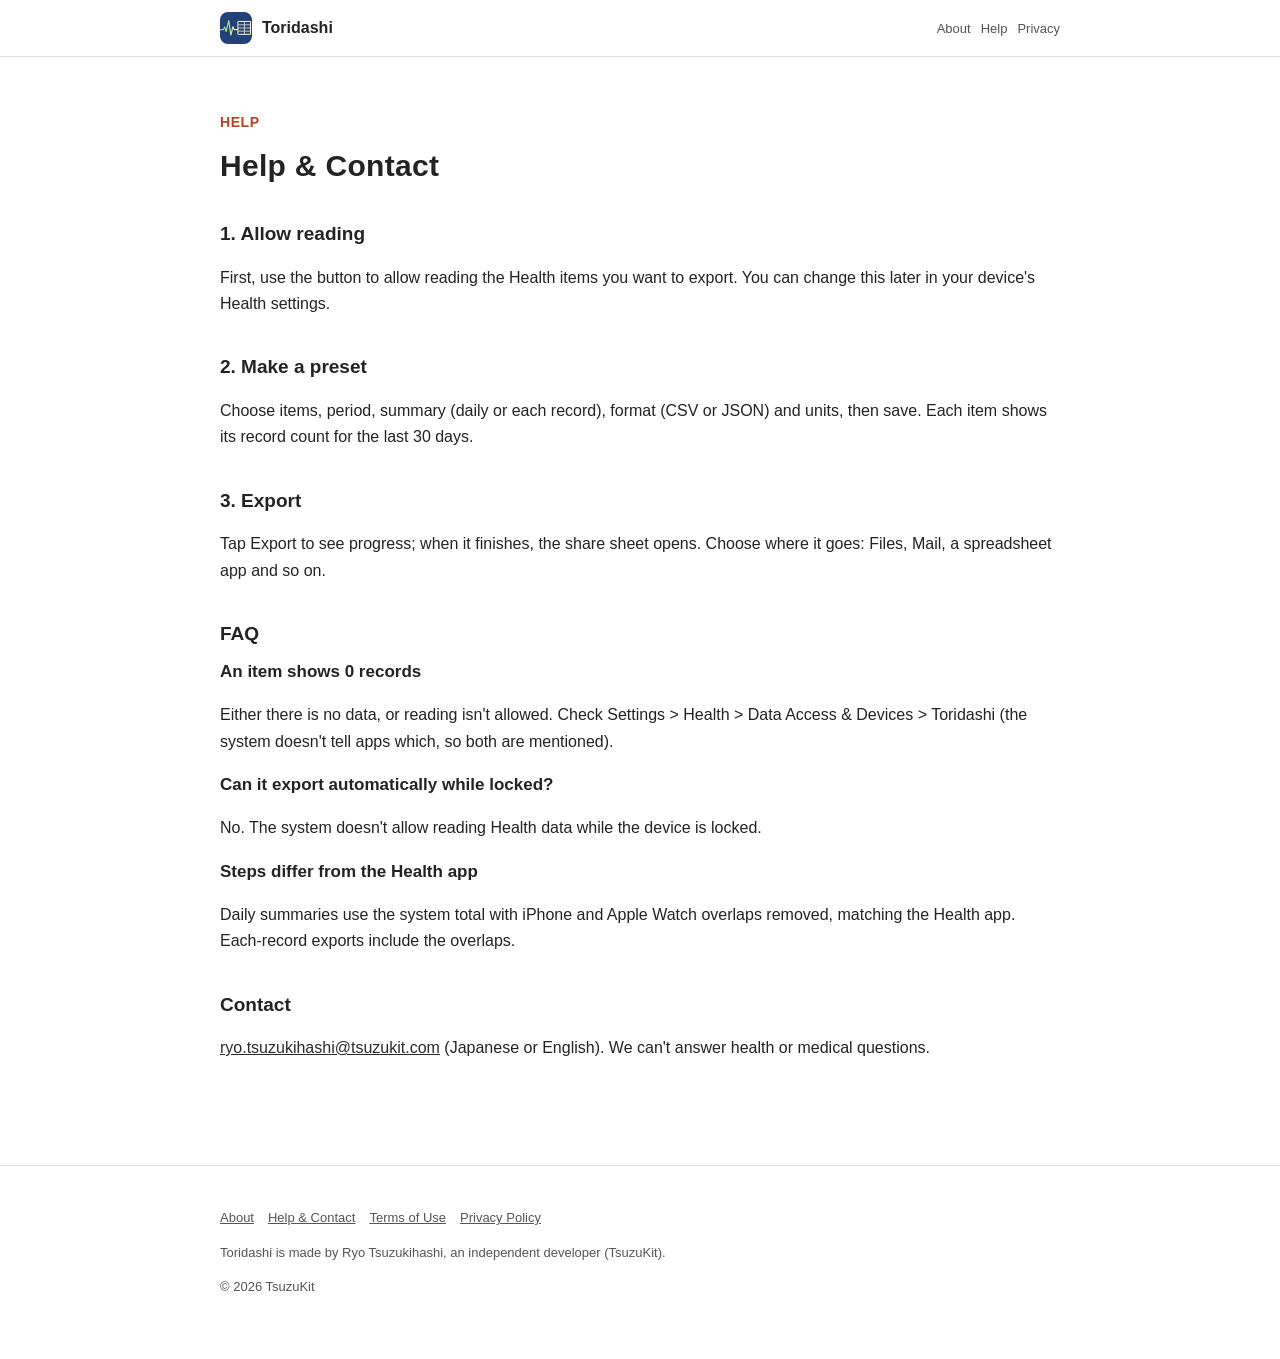
==== support.html @ 99c84b21 "Toridashi のサイトを出す" ====
<!DOCTYPE html>
<html lang="ja" data-title-ja="使い方とお問い合わせ - とりだし" data-title-en="Help &amp; Contact - Toridashi">
<head>
<meta charset="UTF-8">
<meta name="viewport" content="width=device-width, initial-scale=1">
<script>(function(){var l=navigator.languages&&navigator.languages.length?navigator.languages:[navigator.language||"ja"],p="en";for(var i=0;i<l.length;i++){var c=String(l[i]).toLowerCase();if(c.indexOf("ja")===0){p="ja";break}if(c.indexOf("en")===0){p="en";break}}var d=document.documentElement;d.lang=p;var t=d.getAttribute("data-title-"+p);if(t){document.title=t}})();</script>
<title>使い方とお問い合わせ - とりだし</title>
<meta name="description" content="とりだしの使い方（許可・組み合わせ・まとめ方・書き出し）とよくあるご質問、お問い合わせ。 / How to use Toridashi (permissions, presets, summaries, export), FAQ and contact.">
<meta property="og:title" content="使い方とお問い合わせ - とりだし">
<meta property="og:description" content="とりだしの使い方（許可・組み合わせ・まとめ方・書き出し）とよくあるご質問、お問い合わせ。">
<meta property="og:type" content="website">
<meta property="og:url" content="https://toridashi.tsuzukit.com/support.html">
<meta property="og:image" content="https://toridashi.tsuzukit.com/assets/og.jpg">
<link rel="icon" href="assets/icon.png">
<link rel="apple-touch-icon" href="assets/icon.png">
<link rel="stylesheet" href="style.css">
</head>
<body>
<div data-l="ja" lang="ja">
<header class="site"><div class="wrap">
<a class="brand" href="./"><img src="assets/icon.png" alt="" width="32" height="32">とりだし</a>
<nav class="site"><a href="./">紹介</a><a href="support.html">使い方</a><a href="privacy.html">プライバシー</a></nav>
</div></header>
<main class="wrap">
<article class="doc">
<p class="eyebrow">HELP</p>
<h1>使い方とお問い合わせ</h1>
<h2>1. 読みとりを許可する</h2>
<p>はじめに［ヘルスケアの読みとりを許可する］で、書き出したい項目の読みとりを許可します。あとから端末の設定の「ヘルスケア」で変えられます。</p>
<h2>2. 組み合わせをつくる</h2>
<p>項目・期間・まとめ方（日ごと／1件ずつ）・形（CSV／JSON）・単位を選んで保存します。項目の横に直近 30 日の記録の数が出ます。</p>
<h2>3. 書き出す</h2>
<p>［書き出す］を押すと、進みが出て、終わると共有の画面が開きます。ファイルに保存・メール・表計算の App など、送り先を選んでください。</p>
<h2>よくあるご質問</h2>
<h3>項目が 0 件になります</h3>
<p>その項目の記録が無いか、読みとりが許可されていません。端末の設定の「ヘルスケア」→「データアクセスとデバイス」→「とりだし」で確かめてください（OS はどちらなのかをアプリに教えないため、両方の場合を書いています）。</p>
<h3>ロック中に自動で書き出せますか</h3>
<p>できません。端末がロックされているあいだは、OS がヘルスケアのデータを読ませません。</p>
<h3>歩数がヘルスケア App と違います</h3>
<p>日ごとのまとめは、iPhone と Apple Watch の重なりを除いた OS の合計を使うので、ヘルスケア App と同じ数になります。1件ずつの記録には重なりも入ります。</p>
<h2>お問い合わせ</h2>
<p><a href="mailto:ryo.tsuzukihashi@tsuzukit.com">ryo.tsuzukihashi@tsuzukit.com</a>（日本語・英語）。健康や医療のご相談にはお答えできません。</p>
</article>
</main>
<footer class="site"><div class="wrap">
<p><a href="./">紹介</a><a href="support.html">使い方とお問い合わせ</a><a href="terms.html">利用規約</a><a href="privacy.html">プライバシーポリシー</a></p>
<p>とりだしは、個人開発者の續橋涼（TsuzuKit）が作っているアプリです。</p>
<p>© 2026 TsuzuKit</p>
</div></footer>
</div>
<div data-l="en" lang="en">
<header class="site"><div class="wrap">
<a class="brand" href="./"><img src="assets/icon.png" alt="" width="32" height="32">Toridashi</a>
<nav class="site"><a href="./">About</a><a href="support.html">Help</a><a href="privacy.html">Privacy</a></nav>
</div></header>
<main class="wrap">
<article class="doc">
<p class="eyebrow">HELP</p>
<h1>Help &amp; Contact</h1>
<h2>1. Allow reading</h2>
<p>First, use the button to allow reading the Health items you want to export. You can change this later in your device's Health settings.</p>
<h2>2. Make a preset</h2>
<p>Choose items, period, summary (daily or each record), format (CSV or JSON) and units, then save. Each item shows its record count for the last 30 days.</p>
<h2>3. Export</h2>
<p>Tap Export to see progress; when it finishes, the share sheet opens. Choose where it goes: Files, Mail, a spreadsheet app and so on.</p>
<h2>FAQ</h2>
<h3>An item shows 0 records</h3>
<p>Either there is no data, or reading isn't allowed. Check Settings &gt; Health &gt; Data Access &amp; Devices &gt; Toridashi (the system doesn't tell apps which, so both are mentioned).</p>
<h3>Can it export automatically while locked?</h3>
<p>No. The system doesn't allow reading Health data while the device is locked.</p>
<h3>Steps differ from the Health app</h3>
<p>Daily summaries use the system total with iPhone and Apple Watch overlaps removed, matching the Health app. Each-record exports include the overlaps.</p>
<h2>Contact</h2>
<p><a href="mailto:ryo.tsuzukihashi@tsuzukit.com">ryo.tsuzukihashi@tsuzukit.com</a> (Japanese or English). We can't answer health or medical questions.</p>
</article>
</main>
<footer class="site"><div class="wrap">
<p><a href="./">About</a><a href="support.html">Help & Contact</a><a href="terms.html">Terms of Use</a><a href="privacy.html">Privacy Policy</a></p>
<p>Toridashi is made by Ryo Tsuzukihashi, an independent developer (TsuzuKit).</p>
<p>© 2026 TsuzuKit</p>
</div></footer>
</div>
</body>
</html>
---- style.css ----
/* とりだし — 白い地・墨の文字・朱の差し色（白の上で 4.5:1 以上） */
:root {
  --paper: #ffffff; --card: #fbf7ee; --ink: #232323; --sub: #555555; --line: #e6e1d6;
  --vermilion: #b8432a; --vermilion-soft: #fbe7e1; --navy: #2b2b2b; --correct: #3f7a33;
}
@media (prefers-color-scheme: dark) {
  :root { --paper: #121418; --card: #1b1e24; --ink: #eef0f4; --sub: #b4b9c4; --line: #2a2f38;
    --vermilion: #ffd45c; --vermilion-soft: #2a2618; --navy: #ffd45c; --correct: #9fd08c; }
}
* { box-sizing: border-box; }
html { -webkit-text-size-adjust: 100%; }
body { margin: 0; background: var(--paper); color: var(--ink); line-height: 1.8;
  font-family: -apple-system, BlinkMacSystemFont, "Hiragino Sans", "Hiragino Kaku Gothic ProN", "Noto Sans JP", sans-serif; }
a { color: var(--navy); }
.wrap { max-width: 880px; margin: 0 auto; padding: 0 20px; }
header.site { border-bottom: 1px solid var(--line); background: var(--paper); position: sticky; top: 0; z-index: 5; }
header.site .wrap { display: flex; align-items: center; gap: 16px; min-height: 56px; }
.brand { display: flex; align-items: center; gap: 10px; font-weight: 800; text-decoration: none; color: var(--ink); margin-right: auto; }
.brand img { width: 32px; height: 32px; border-radius: 8px; }
nav.site a { font-size: 14px; text-decoration: none; color: var(--sub); margin-left: 14px; white-space: nowrap; }
nav.site a:hover { color: var(--ink); }
.hero { padding: 56px 0 40px; display: grid; gap: 32px; align-items: center; }
@media (min-width: 760px) { .hero { grid-template-columns: 1.1fr 0.9fr; } }
.eyebrow { color: var(--vermilion); font-weight: 700; font-size: 14px; letter-spacing: 0.04em; }
h1 { font-size: clamp(30px, 6vw, 46px); line-height: 1.35; margin: 8px 0 16px; letter-spacing: 0.01em; }
h2 { font-size: 24px; margin: 56px 0 16px; line-height: 1.5; }
h3 { font-size: 17px; margin: 0 0 6px; }
.lead { font-size: 17px; color: var(--sub); }
.cta { display: inline-block; margin-top: 20px; background: var(--vermilion); color: #ffffff; font-weight: 700; text-decoration: none;
  padding: 14px 26px; border-radius: 16px; }
.note { font-size: 13px; color: var(--sub); }
.hero img { width: 100%; max-width: 320px; height: auto; justify-self: center; }
.grid { display: grid; gap: 14px; }
@media (min-width: 700px) { .grid.two { grid-template-columns: 1fr 1fr; } .grid.three { grid-template-columns: repeat(3, 1fr); } }
.card { background: var(--card); border: 1px solid var(--line); border-radius: 18px; padding: 20px; }
.card.em { background: var(--vermilion-soft); border-color: transparent; }
.steps { counter-reset: step; }
.steps .card { position: relative; padding-left: 62px; }
.steps .card::before { counter-increment: step; content: counter(step); position: absolute; left: 18px; top: 18px; width: 32px; height: 32px;
  border-radius: 50%; border: 2.5px solid var(--vermilion); color: var(--vermilion); font-weight: 800; display: grid; place-items: center; }
table { width: 100%; border-collapse: collapse; background: var(--card); border: 1px solid var(--line); border-radius: 14px; overflow: hidden; }
th, td { text-align: left; padding: 12px 14px; border-bottom: 1px solid var(--line); vertical-align: top; font-size: 15px; }
th { width: 34%; color: var(--sub); font-weight: 600; }
tr:last-child th, tr:last-child td { border-bottom: none; }
.doc { padding: 40px 0 24px; }
.doc h1 { font-size: 30px; }
.doc h2 { font-size: 19px; margin: 36px 0 10px; }
.doc .meta { color: var(--sub); font-size: 14px; }
.doc .summary { background: var(--vermilion-soft); border-radius: 16px; padding: 18px 20px; margin: 20px 0; }
details { background: var(--card); border: 1px solid var(--line); border-radius: 14px; padding: 14px 18px; }
details + details { margin-top: 10px; }
summary { font-weight: 700; cursor: pointer; }
footer.site { border-top: 1px solid var(--line); margin-top: 64px; padding: 28px 0 48px; color: var(--sub); font-size: 13px; }
footer.site a { color: var(--sub); margin-right: 14px; }
.qid { font-family: ui-monospace, SFMono-Regular, Menlo, monospace; background: var(--card); border: 1px solid var(--line);
  border-radius: 8px; padding: 2px 8px; }
/* 端末の言語に合うほうだけ見せる（build.py が両方を1ページに入れる） */
html[lang="ja"] [data-l="en"], html[lang="en"] [data-l="ja"] { display: none; }
[lang="en"] { line-height: 1.65; }
[lang="en"] h1 { line-height: 1.2; }
[lang="en"] nav.site a { font-size: 13px; margin-left: 10px; }
@media (max-width: 480px) { nav.site a { font-size: 12px; margin-left: 8px; } header.site .wrap { gap: 4px; } .brand { gap: 7px; font-size: 15px; } }
.brand { white-space: nowrap; flex-shrink: 0; }
/* 幅の狭い画面では、上の帯の「紹介」を出さない（左のアプリ名が同じ行き先） */
@media (max-width: 480px) { nav.site a:first-child { display: none; } }
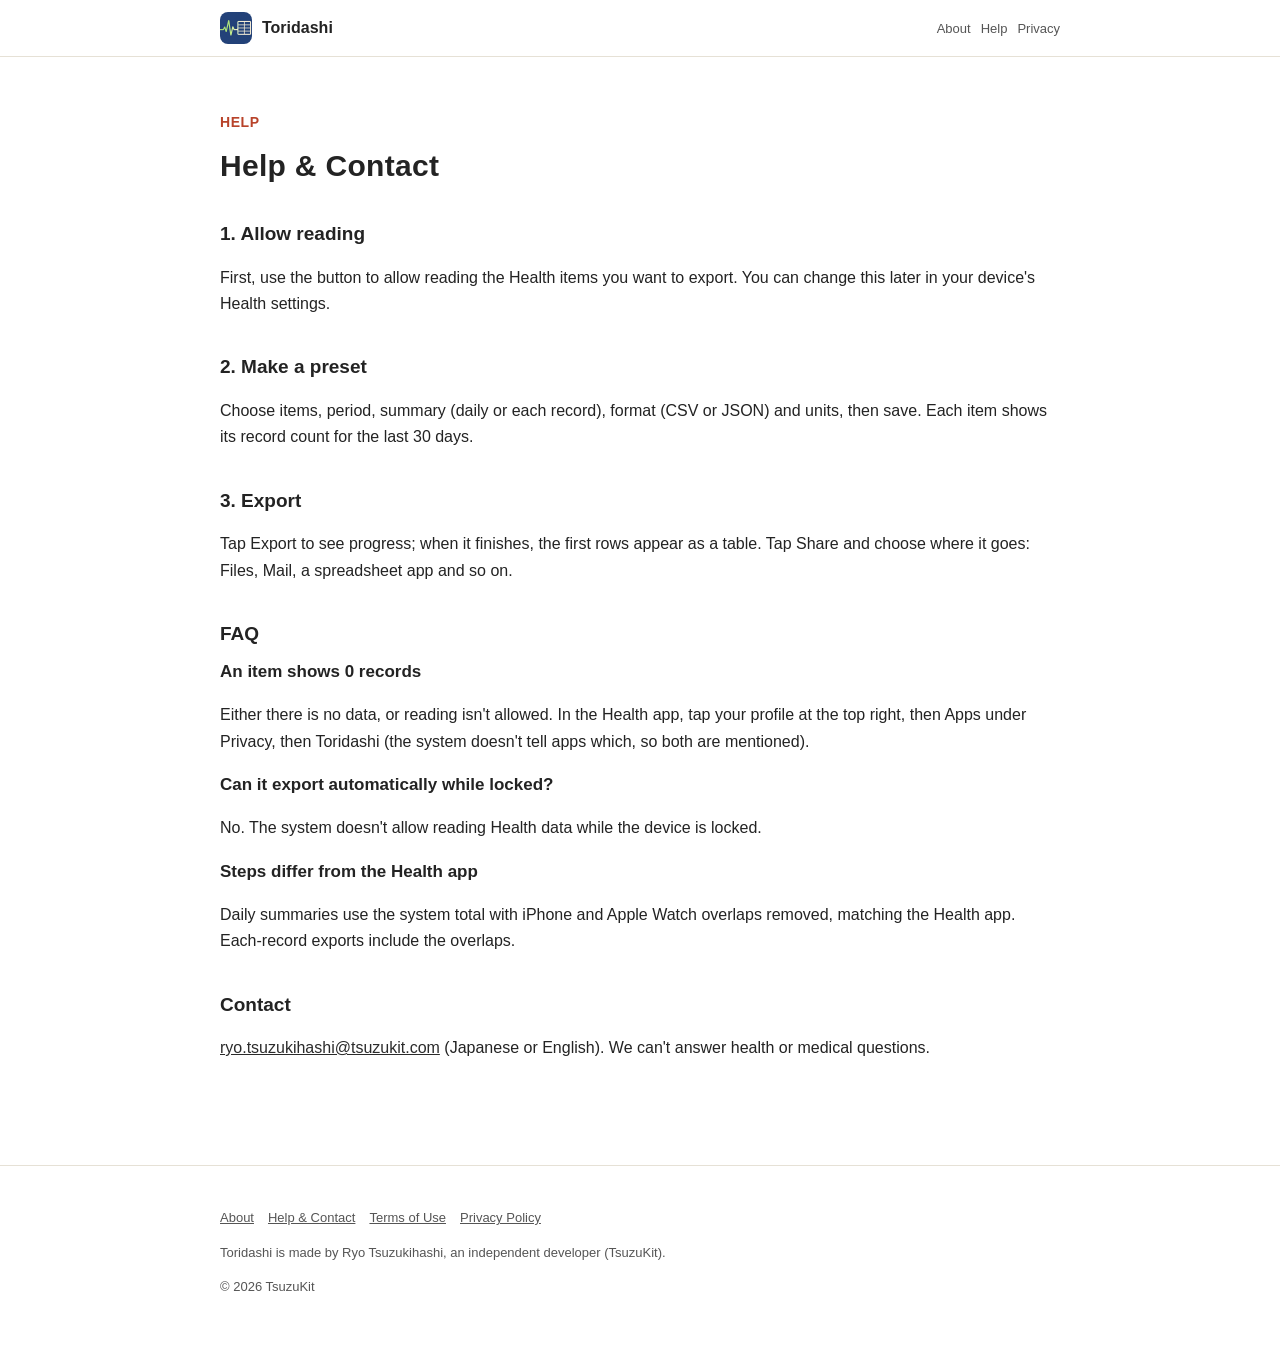
==== commit ca099417: "プライバシーと使い方を本体に合わせる（表の形・許可の道・位置の行）" ====
--- a/support.html
+++ b/support.html
@@ -26,14 +26,14 @@
 <p class="eyebrow">HELP</p>
 <h1>使い方とお問い合わせ</h1>
 <h2>1. 読みとりを許可する</h2>
-<p>はじめに［ヘルスケアの読みとりを許可する］で、書き出したい項目の読みとりを許可します。あとから端末の設定の「ヘルスケア」で変えられます。</p>
+<p>はじめに［ヘルスケアの読みとりを許可する］で、書き出したい項目の読みとりを許可します。あとからヘルスケア App の右上のプロフィール › プライバシーの［App］で変えられます。</p>
 <h2>2. 組み合わせをつくる</h2>
 <p>項目・期間・まとめ方（日ごと／1件ずつ）・形（CSV／JSON）・単位を選んで保存します。項目の横に直近 30 日の記録の数が出ます。</p>
 <h2>3. 書き出す</h2>
-<p>［書き出す］を押すと、進みが出て、終わると共有の画面が開きます。ファイルに保存・メール・表計算の App など、送り先を選んでください。</p>
+<p>［書き出す］を押すと、進みが出て、終わるとはじめの行を表の形で見せます。［共有する］で、ファイルに保存・メール・表計算の App など、送り先を選んでください。</p>
 <h2>よくあるご質問</h2>
 <h3>項目が 0 件になります</h3>
-<p>その項目の記録が無いか、読みとりが許可されていません。端末の設定の「ヘルスケア」→「データアクセスとデバイス」→「とりだし」で確かめてください（OS はどちらなのかをアプリに教えないため、両方の場合を書いています）。</p>
+<p>その項目の記録が無いか、読みとりが許可されていません。ヘルスケア App の右上のプロフィール › プライバシーの［App］›［とりだし］で確かめてください（OS はどちらなのかをアプリに教えないため、両方の場合を書いています）。</p>
 <h3>ロック中に自動で書き出せますか</h3>
 <p>できません。端末がロックされているあいだは、OS がヘルスケアのデータを読ませません。</p>
 <h3>歩数がヘルスケア App と違います</h3>
@@ -62,10 +62,10 @@
 <h2>2. Make a preset</h2>
 <p>Choose items, period, summary (daily or each record), format (CSV or JSON) and units, then save. Each item shows its record count for the last 30 days.</p>
 <h2>3. Export</h2>
-<p>Tap Export to see progress; when it finishes, the share sheet opens. Choose where it goes: Files, Mail, a spreadsheet app and so on.</p>
+<p>Tap Export to see progress; when it finishes, the first rows appear as a table. Tap Share and choose where it goes: Files, Mail, a spreadsheet app and so on.</p>
 <h2>FAQ</h2>
 <h3>An item shows 0 records</h3>
-<p>Either there is no data, or reading isn't allowed. Check Settings &gt; Health &gt; Data Access &amp; Devices &gt; Toridashi (the system doesn't tell apps which, so both are mentioned).</p>
+<p>Either there is no data, or reading isn't allowed. In the Health app, tap your profile at the top right, then Apps under Privacy, then Toridashi (the system doesn't tell apps which, so both are mentioned).</p>
 <h3>Can it export automatically while locked?</h3>
 <p>No. The system doesn't allow reading Health data while the device is locked.</p>
 <h3>Steps differ from the Health app</h3>
